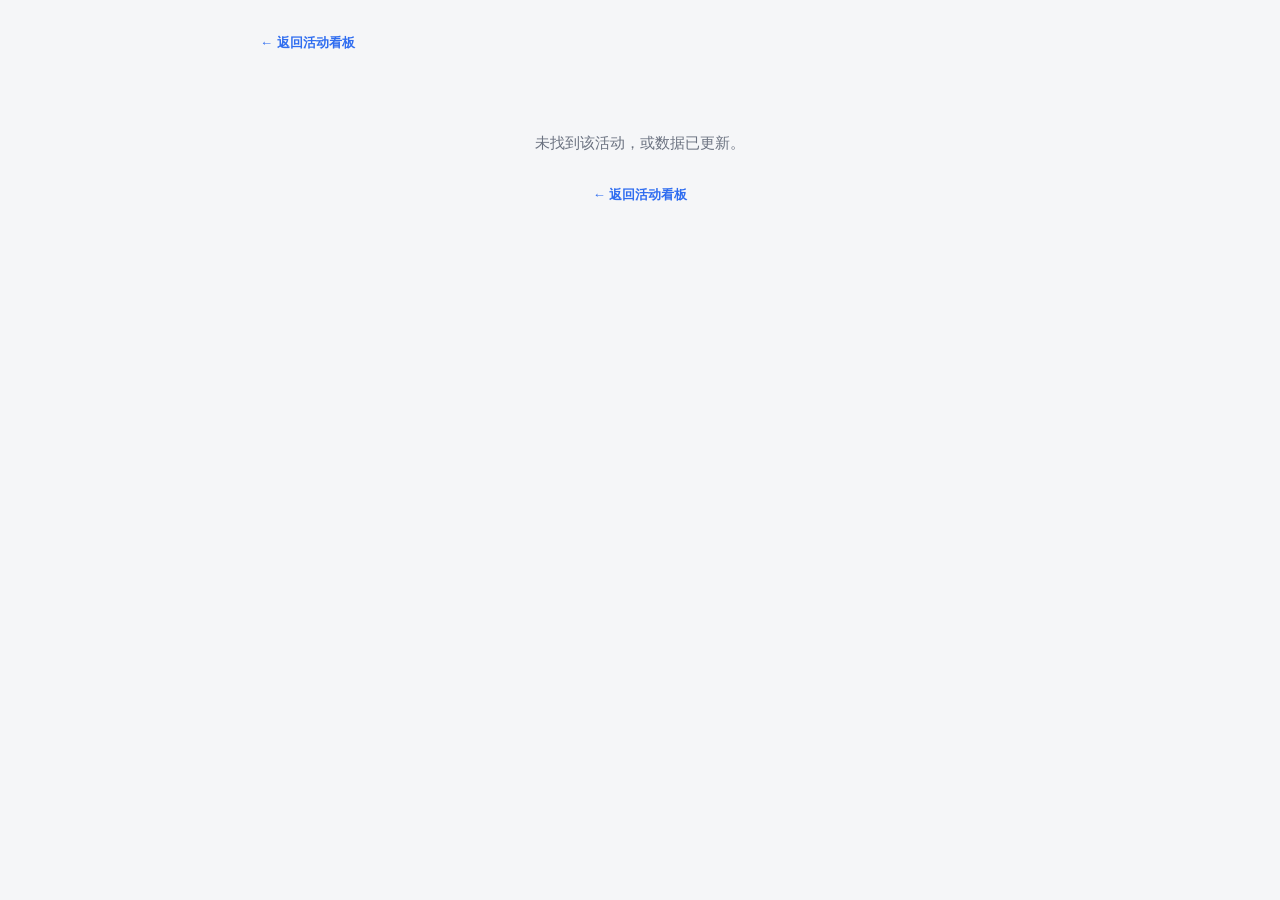
==== detail.html @ bc2b442b "Add files via upload" ====
<!DOCTYPE html>
<html lang="zh-CN" data-page-node-id="cXOPW4UHrCfQee3uPhlT7L">
<head data-page-node-id="YdECW9vHwVoOG7mIiL8a5S">
<meta charset="UTF-8" data-page-node-id="us6wDmDciY8MZjcLiHyi7c">
<meta name="viewport" content="width=device-width, initial-scale=1.0" data-page-node-id="p3mYzaTLha9vPz909jzflw">
<title>活动详情 · 广州本地活动</title>
<style>
  :root{
    --bg:#f5f6f8; --card:#fff; --ink:#1d2129; --sub:#6b7280; --line:#e9ebee;
    --accent:#e8543f; --accent2:#2f6df0;
    --exhi:#e8543f; --show:#7c4dff; --market:#11a87a; --talk:#f0991c;
    --sports:#0ea5e9; --family:#ec4899; --outdoor:#14b8a6; --expo:#d4a017;
  }
  *{box-sizing:border-box;margin:0;padding:0}
  body{background:var(--bg);color:var(--ink);font-family:-apple-system,BlinkMacSystemFont,"PingFang SC","Microsoft YaHei",sans-serif;line-height:1.7;padding:28px 16px 64px;-webkit-font-smoothing:antialiased}
  .wrap{max-width:760px;margin:0 auto}
  .back{display:inline-flex;align-items:center;gap:4px;font-size:13px;color:var(--accent2);text-decoration:none;margin-bottom:16px;font-weight:600}
  .back:hover{text-decoration:underline}
  .card{background:var(--card);border:1px solid var(--line);border-radius:14px;padding:22px 22px 20px}
  .chead{display:flex;align-items:center;gap:10px;margin-bottom:12px;flex-wrap:wrap}
  .tag{display:inline-block;font-size:12px;font-weight:700;color:#fff;border-radius:6px;padding:3px 11px;letter-spacing:.3px}
  .t-exhi{background:var(--exhi)} .t-show{background:var(--show)} .t-market{background:var(--market)} .t-talk{background:var(--talk)}
  .t-sports{background:var(--sports)} .t-family{background:var(--family)} .t-outdoor{background:var(--outdoor)} .t-expo{background:var(--expo)}
  .cost{display:inline-block;font-size:12px;font-weight:700;border-radius:6px;padding:3px 11px;letter-spacing:.3px}
  .c-free{background:#e7f7ef;color:#0e9f6e} .c-paid{background:#fdecea;color:#e8543f} .c-unknown{background:#eef0f3;color:#9aa1ab}
  h1{font-size:23px;line-height:1.4;margin-bottom:16px;font-weight:800;letter-spacing:.3px}
  .row{font-size:14px;color:var(--sub);display:flex;gap:8px;margin:7px 0;padding:8px 12px;background:#f7f8fa;border-radius:10px}
  .row .k{color:#9aa1ab;min-width:54px;flex-shrink:0}
  .row .v{color:var(--ink)}
  .desc{font-size:14px;color:#374151;margin:16px 0 20px;white-space:pre-wrap;line-height:1.8;padding:14px 16px;background:#f7f8fa;border-radius:12px}
  .acts{display:flex;gap:18px;flex-wrap:wrap;border-top:1px dashed var(--line);padding-top:18px}
  .acts a{font-size:14px;color:var(--accent2);text-decoration:none;font-weight:600;display:inline-flex;align-items:center;gap:4px}
  .acts a.map{color:var(--accent)}
  .acts a:hover{text-decoration:underline}
  #map{width:100%;height:300px;border-radius:14px;overflow:hidden;border:1px solid var(--line);margin-top:18px;background:#eef1f5}
  .missing{text-align:center;color:var(--sub);padding:60px 0;font-size:15px}
</style>
</head>
<body data-page-node-id="XkjlgSfdxPuiG0ePcEqgzM">
<div class="wrap" data-page-node-id="BBcuNBusrdkNjvkJFXrVzm">
  <a class="back" href="index.html" data-page-node-id="HmcPaAtJLAbDGAo1icGhYV">← 返回活动看板</a>
  <div id="box" data-page-node-id="OmiItUAKez1FGTD0wH9U9j"></div>
</div>

<script type="text/javascript">
  window._TMapSecurityConfig = {
    serviceHost: 'http://127.0.0.1:__WB_HTTP_PORT__/_TMapService/_wbt/__WB_TMAP_SECRET__',
  };
</script>
<script src="data.js"></script>
<script src="https://map.qq.com/api/gljs?v=1.exp&libraries=service"></script>
<script>
  var COLORS = { exhi:'#e8543f', show:'#7c4dff', market:'#11a87a', talk:'#f0991c', sports:'#0ea5e9', family:'#ec4899', outdoor:'#14b8a6', expo:'#d4a017' };
  var CATNAME = { exhi:'展览', show:'演出', market:'市集', talk:'讲座', sports:'体育', family:'亲子', outdoor:'户外', expo:'展会' };
  var COST = { free:{label:'免',name:'💰免费'}, paid:{label:'¥',name:'💰付费'}, unknown:{label:'?',name:'💰未知'} };
  var events = GZ_EVENTS.events;
  var VENUE = GZ_EVENTS.VENUE;

  function esc(s){ return String(s==null?'':s).replace(/&/g,'&amp;').replace(/</g,'&lt;').replace(/>/g,'&gt;').replace(/"/g,'&quot;'); }
  function mapUrl(kw){ return 'https://apis.map.qq.com/uri/v1/search?keyword=' + encodeURIComponent(kw) + '&region=广州市&referer=workbuddy'; }
  function getI(){ var p = new URLSearchParams(location.search); var i = parseInt(p.get('i'), 10); return isNaN(i) ? -1 : i; }

  function pin(color, letter){
    var svg = '<svg xmlns="http://www.w3.org/2000/svg" width="26" height="36">'
      + '<path d="M13 0C5.8 0 0 5.8 0 13c0 9 13 23 13 23s13-14 13-23C26 5.8 20.2 0 13 0z" fill="'+color+'"/>'
      + '<circle cx="13" cy="13" r="8" fill="#fff"/>'
      + '<text x="13" y="13" fill="'+color+'" font-size="10" font-weight="700" text-anchor="middle" dominant-baseline="central" font-family="sans-serif">'+letter+'</text>'
      + '</svg>';
    return 'data:image/svg+xml;charset=utf-8,'+encodeURIComponent(svg);
  }

  function initMap(e){
    var v = VENUE[e.kw];
    if(!v) return;
    var map = new TMap.Map('map', { zoom: 14, center: new TMap.LatLng(v[0], v[1]) });
    var styleId = e.cat + '_' + e.cost;
    var styles = {};
    styles[styleId] = new TMap.MarkerStyle({ width:26, height:36, anchor:{x:13,y:36}, src: pin(COLORS[e.cat], COST[e.cost].label) });
    new TMap.MultiMarker({ map: map, styles: styles, geometries: [ { id:'0', styleId: styleId, position: new TMap.LatLng(v[0], v[1]) } ] });
  }

  function render(){
    var box = document.getElementById('box');
    var i = getI();
    if(i < 0 || i >= events.length){
      box.innerHTML = '<div class="missing">未找到该活动，或数据已更新。<br><br><a class="back" href="index.html">← 返回活动看板</a></div>';
      return;
    }
    var e = events[i];
    var cat = e.cat;
    var html = '<div class="card">'
      + '<div class="chead"><span class="tag t-'+cat+'">'+ esc(e.tag||CATNAME[cat]) +'</span>'
      + '<span class="cost c-'+e.cost+'">'+ COST[e.cost].name +'</span></div>'
      + '<h1>'+ esc(e.name) +'</h1>'
      + '<div class="row"><span class="k">类别</span><span class="v">'+ CATNAME[cat] +'</span></div>'
      + '<div class="row"><span class="k">'+(e.dkey||'时间')+'</span><span class="v">'+ esc(e.date) +'</span></div>'
      + '<div class="row"><span class="k">地点</span><span class="v">'+ esc(e.venue) +'</span></div>'
      + (e.desc ? '<div class="desc">'+ esc(e.desc) +'</div>' : '')
      + '<div class="acts">'
      + (e.link ? '<a href="'+ esc(e.link) +'" target="_blank">🔗 原文</a>' : '')
      + '<a class="map" href="'+ esc(mapUrl(e.kw)) +'" target="_blank">📍 地图导航</a>'
      + '</div>'
      + '<div id="map"></div>'
      + '</div>';
    box.innerHTML = html;
    document.title = '详情 · ' + e.name;
    if(window.TMap) initMap(e);
  }

  render();
  if(!window.TMap){
    window.addEventListener('load', function(){
      var t = setInterval(function(){ if(window.TMap){ clearInterval(t); render(); } }, 300);
    });
  }
</script>
</body>
</html>
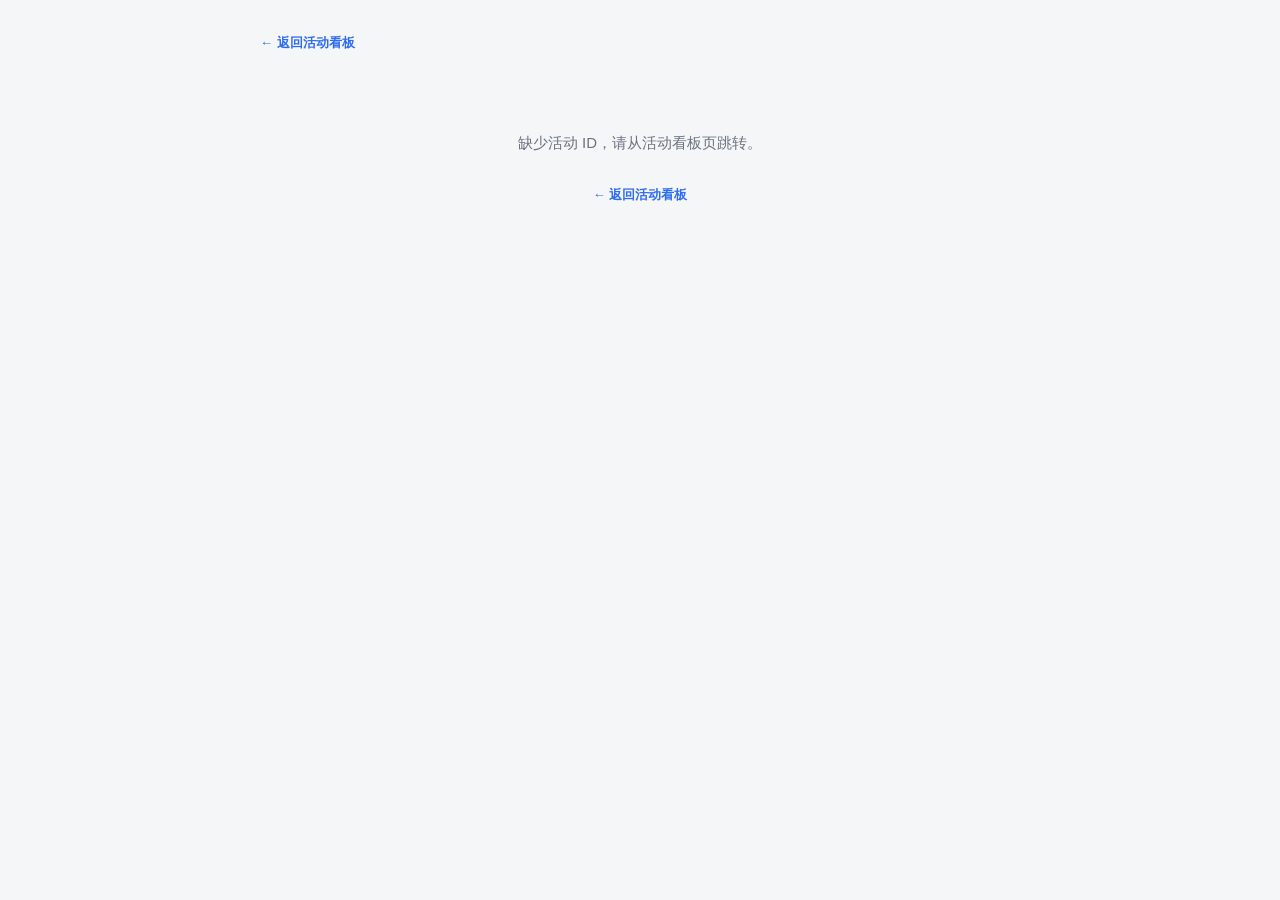
==== commit acc32e47: "Add files via upload" ====
--- a/detail.html
+++ b/detail.html
@@ -3,7 +3,8 @@
 <head data-page-node-id="YdECW9vHwVoOG7mIiL8a5S">
 <meta charset="UTF-8" data-page-node-id="us6wDmDciY8MZjcLiHyi7c">
 <meta name="viewport" content="width=device-width, initial-scale=1.0" data-page-node-id="p3mYzaTLha9vPz909jzflw">
-<title>活动详情 · 广州本地活动</title>
+<title>活动详情 · 城市本地活动</title>
+<link rel="stylesheet" href="assets/cards.css">
 <style>
   :root{
     --bg:#f5f6f8; --card:#fff; --ink:#1d2129; --sub:#6b7280; --line:#e9ebee;
@@ -27,6 +28,9 @@
   .row{font-size:14px;color:var(--sub);display:flex;gap:8px;margin:7px 0;padding:8px 12px;background:#f7f8fa;border-radius:10px}
   .row .k{color:#9aa1ab;min-width:54px;flex-shrink:0}
   .row .v{color:var(--ink)}
+  .row.price{background:#fff5f3}
+  .row.price .pv{color:#e8543f;font-weight:700;letter-spacing:.2px}
+  .row.price .pv.unknown{color:#9aa1ab;font-weight:400}
   .desc{font-size:14px;color:#374151;margin:16px 0 20px;white-space:pre-wrap;line-height:1.8;padding:14px 16px;background:#f7f8fa;border-radius:12px}
   .acts{display:flex;gap:18px;flex-wrap:wrap;border-top:1px dashed var(--line);padding-top:18px}
   .acts a{font-size:14px;color:var(--accent2);text-decoration:none;font-weight:600;display:inline-flex;align-items:center;gap:4px}
@@ -34,12 +38,18 @@
   .acts a:hover{text-decoration:underline}
   #map{width:100%;height:300px;border-radius:14px;overflow:hidden;border:1px solid var(--line);margin-top:18px;background:#eef1f5}
   .missing{text-align:center;color:var(--sub);padding:60px 0;font-size:15px}
+
+  /* 推荐区块（同地点 / 附近）：卡片样式统一由 assets/cards.css 提供，此处只管容器间距 */
+  .block{margin-top:26px}
+  .block:first-child{margin-top:22px}
 </style>
 </head>
 <body data-page-node-id="XkjlgSfdxPuiG0ePcEqgzM">
 <div class="wrap" data-page-node-id="BBcuNBusrdkNjvkJFXrVzm">
-  <a class="back" href="index.html" data-page-node-id="HmcPaAtJLAbDGAo1icGhYV">← 返回活动看板</a>
+  <a class="back" href="index.html" id="backLink" data-page-node-id="HmcPaAtJLAbDGAo1icGhYV">← 返回活动看板</a>
   <div id="box" data-page-node-id="OmiItUAKez1FGTD0wH9U9j"></div>
+  <div id="related" class="block"></div>
+  <div id="nearby" class="block"></div>
 </div>
 
 <script type="text/javascript">
@@ -47,18 +57,88 @@
     serviceHost: 'http://127.0.0.1:__WB_HTTP_PORT__/_TMapService/_wbt/__WB_TMAP_SECRET__',
   };
 </script>
-<script src="data.js"></script>
-<script src="https://map.qq.com/api/gljs?v=1.exp&libraries=service"></script>
+<script src="https://map.qq.com/api/gljs?v=1.exp"></script>
+<script src="dims/dims.js"></script>
 <script>
-  var COLORS = { exhi:'#e8543f', show:'#7c4dff', market:'#11a87a', talk:'#f0991c', sports:'#0ea5e9', family:'#ec4899', outdoor:'#14b8a6', expo:'#d4a017' };
-  var CATNAME = { exhi:'展览', show:'演出', market:'市集', talk:'讲座', sports:'体育', family:'亲子', outdoor:'户外', expo:'展会' };
-  var COST = { free:{label:'免',name:'💰免费'}, paid:{label:'¥',name:'💰付费'}, unknown:{label:'?',name:'💰未知'} };
-  var events = GZ_EVENTS.events;
-  var VENUE = GZ_EVENTS.VENUE;
+  // 维表 dims/（cities/cats/costs/venues）+ 事实表 data/<city>.js（按城市拆分）
+  var D = (function(){
+    var dim = window.APP_DIMS || {};
+    return { version: 2, meta: {},
+      cities: dim.cities || [], cats: dim.cats || [], costs: dim.costs || [], venues: [],
+      events: [] };
+  })();
+  var CITY_MAP = {}, CAT_MAP = {}, COST_MAP = {}, VENUE_MAP = {};
+  D.cities.forEach(function(c){ CITY_MAP[c.id] = c; });
+  D.cats.forEach(function(c){ CAT_MAP[c.id] = c; });
+  D.costs.forEach(function(c){ COST_MAP[c.id] = c; });
+  // 聚合各城市 venues 文件：每个文件暴露 window.APP_VENUES_<CITY>
+  D.cities.forEach(function(c){
+    var key = 'APP_VENUES_' + c.id.toUpperCase();
+    if(Array.isArray(window[key])) D.venues = D.venues.concat(window[key]);
+  });
+  // 兼容旧格式（单一 window.APP_VENUES 数组）
+  if(Array.isArray(window.APP_VENUES)) D.venues = D.venues.concat(window.APP_VENUES);
+  // 与维表自带 venues 取并集：两份来源可能不同步，缺一不可，否则部分活动打不出点位
+  if(Array.isArray((window.APP_DIMS||{}).venues)) D.venues = D.venues.concat(window.APP_DIMS.venues);
+  // 按 id 去重（先出现的优先）
+  (function(){
+    var seen = {}, uniq = [];
+    D.venues.forEach(function(v){ if(v && v.id && !seen[v.id]){ seen[v.id] = 1; uniq.push(v); } });
+    D.venues = uniq;
+  })();
+  if(!D.venues.length) console.error('[venues] 场馆维表为空（dims/venues_*.js 未正确加载），地图点位将全部消失');
+  D.venues.forEach(function(v){ VENUE_MAP[v.id] = v; });
+  var CAT_ORDER = D.cats.map(function(c){ return c.id; });
+
+  function getId(){ var p = new URLSearchParams(location.search); return p.get('id'); }
+
+  // 动态加载活动所在城市的 data 文件
+  function loadEventData(cityId, callback){
+    var script = document.createElement('script');
+    script.src = 'data/data_' + cityId + '.js';
+    script.onload = function(){
+      var fact = window.APP_DATA || {};
+      D.events = fact.events || [];
+      D.meta = fact.meta || {};
+      if(callback) callback();
+    };
+    script.onerror = function(){
+      console.error('Failed to load data for city: ' + cityId);
+      if(callback) callback();
+    };
+    document.head.appendChild(script);
+  }
+
+  function catOf(e){ return CAT_MAP[e.cat] || { name:'其他', title:'其他', color:'#9aa1ab' }; }
+  function venueOf(e){ return VENUE_MAP[e.venue] || null; }
+  function costOf(e){ return COST_MAP[e.cost] || { name:'未知', label:'?' }; }
+  function cityOf(e){ return CITY_MAP[e.city] || D.cities[0]; }
+
+  // 票价行：仅付费活动展示。有 price 显示金额，无则「价格待定」
+  function priceRow(e){
+    if(e.cost !== 'paid') return '';
+    var inner = e.price
+      ? '<span class="v pv">'+ esc(e.price) +'</span>'
+      : '<span class="v pv unknown">价格待定</span>';
+    return '<div class="row price"><span class="k">票价</span>'+ inner +'</div>';
+  }
+
+  // 多地点：venueIds = 全部地点；缺省回退到主键 venue。只保留维表中真实存在的 id（脏 id 静默忽略）
+  function venueIdsOf(e){
+    var raw = (e.venueIds && e.venueIds.length) ? e.venueIds : (e.venue ? [e.venue] : []);
+    var out = [], seen = {};
+    raw.forEach(function(id){ if(VENUE_MAP[id] && !seen[id]){ seen[id] = 1; out.push(id); } });
+    if(!out.length && e.venue && VENUE_MAP[e.venue]) out.push(e.venue);
+    return out;
+  }
+  function venuesOf(e){ return venueIdsOf(e).map(function(id){ return VENUE_MAP[id]; }); }
+  function isMeet(e, vid){ return (e.meetIds || []).indexOf(vid) >= 0; }
+  function venueLabel(e, v){ return v.name + (isMeet(e, v.id) ? '（集合点）' : ''); }
 
   function esc(s){ return String(s==null?'':s).replace(/&/g,'&amp;').replace(/</g,'&lt;').replace(/>/g,'&gt;').replace(/"/g,'&quot;'); }
-  function mapUrl(kw){ return 'https://apis.map.qq.com/uri/v1/search?keyword=' + encodeURIComponent(kw) + '&region=广州市&referer=workbuddy'; }
-  function getI(){ var p = new URLSearchParams(location.search); var i = parseInt(p.get('i'), 10); return isNaN(i) ? -1 : i; }
+  function mapUrl(v, city){
+    return 'https://apis.map.qq.com/uri/v1/search?keyword=' + encodeURIComponent(v ? v.name : '') + '&region=' + encodeURIComponent(city.name) + '&referer=workbuddy';
+  }
 
   function pin(color, letter){
     var svg = '<svg xmlns="http://www.w3.org/2000/svg" width="26" height="36">'
@@ -70,48 +150,286 @@
   }
 
   function initMap(e){
-    var v = VENUE[e.kw];
-    if(!v) return;
-    var map = new TMap.Map('map', { zoom: 14, center: new TMap.LatLng(v[0], v[1]) });
+    var vs = venuesOf(e);
+    if(!vs.length) return;
     var styleId = e.cat + '_' + e.cost;
     var styles = {};
-    styles[styleId] = new TMap.MarkerStyle({ width:26, height:36, anchor:{x:13,y:36}, src: pin(COLORS[e.cat], COST[e.cost].label) });
-    new TMap.MultiMarker({ map: map, styles: styles, geometries: [ { id:'0', styleId: styleId, position: new TMap.LatLng(v[0], v[1]) } ] });
-  }
-
-  function render(){
+    styles[styleId] = new TMap.MarkerStyle({ width:26, height:36, anchor:{x:13,y:36}, src: pin(catOf(e).color, costOf(e).label) });
+    var geoms = vs.map(function(v, i){ return { id: String(i), styleId: styleId, position: new TMap.LatLng(v.lat, v.lng) }; });
+    var map = new TMap.Map('map', { zoom: 14, center: new TMap.LatLng(vs[0].lat, vs[0].lng) });
+    new TMap.MultiMarker({ map: map, styles: styles, geometries: geoms });
+    if(vs.length > 1){
+      var b = new TMap.LatLngBounds(new TMap.LatLng(vs[0].lat, vs[0].lng), new TMap.LatLng(vs[0].lat, vs[0].lng));
+      vs.forEach(function(v){ b.extend(new TMap.LatLng(v.lat, v.lng)); });
+      map.fitBounds(b, { padding: 60 });
+    }
+  }
+
+  function pickVenue(e){
+    var vs = venuesOf(e);
+    if(vs.length <= 1){
+      location.href = mapUrl(vs[0] || venueOf(e), cityOf(e));
+      return;
+    }
+    var overlay = document.createElement('div');
+    overlay.style.cssText = 'position:fixed;top:0;left:0;right:0;bottom:0;background:rgba(0,0,0,.35);z-index:9999;display:flex;align-items:center;justify-content:center;font-family:sans-serif';
+    var box = document.createElement('div');
+    box.style.cssText = 'background:#fff;border-radius:14px;padding:20px 22px;max-width:360px;width:90%;box-shadow:0 10px 40px rgba(0,0,0,.18)';
+    var title = document.createElement('div');
+    title.style.cssText = 'font-size:15px;font-weight:700;margin-bottom:12px;color:#111';
+    title.textContent = '该活动在 ' + vs.length + ' 个地点举行，请选择：';
+    var list = document.createElement('div');
+    list.style.cssText = 'display:flex;flex-direction:column;gap:8px';
+    vs.forEach(function(v, i){
+      var btn = document.createElement('a');
+      btn.href = mapUrl(v, cityOf(e));
+      btn.target = '_blank';
+      btn.style.cssText = 'display:block;padding:10px 14px;border-radius:10px;background:#f7f8fa;color:#2563eb;text-decoration:none;font-size:14px;font-weight:600;border:1px solid #e5e7eb';
+      btn.textContent = (isMeet(e, v.id) ? '📍 ' : '') + (i+1) + '. ' + v.name + (isMeet(e, v.id) ? '（集合点）' : '');
+      list.appendChild(btn);
+    });
+    var close = document.createElement('button');
+    close.textContent = '取消';
+    close.style.cssText = 'margin-top:12px;width:100%;padding:9px;border-radius:10px;border:1px solid #d1d5db;background:#fff;color:#374151;font-size:14px;cursor:pointer';
+    close.onclick = function(){ document.body.removeChild(overlay); };
+    box.appendChild(title);
+    box.appendChild(list);
+    box.appendChild(close);
+    overlay.appendChild(box);
+    overlay.onclick = function(ev){ if(ev.target === overlay) document.body.removeChild(overlay); };
+    document.body.appendChild(overlay);
+  }
+
+  /* ================= 推荐卡片（同地点 / 附近共用） =================
+     卡片 HTML 只有这一处定义，样式全部来自 assets/cards.css，
+     与首页 index.html 的卡片结构保持一致。 */
+
+  // 单张卡片。extra: 挂在 chead 右侧的额外徽章 HTML（附近活动用距离徽章）
+  function cardHTML(x, extra){
+    var c = catOf(x);
+    return '<div class="evcard clickable" style="--c:'+ c.color +'" data-rid="'+ esc(x.id) +'" data-city="'+ esc(x.city) +'">'
+      + '<div class="chead"><span class="tag t-'+ esc(x.cat) +'">'+ esc(x.tag || c.name) +'</span>'
+      + '<span class="badges">'+ (extra || '')
+      + '<span class="cost c-'+ esc(x.cost) +'">💰'+ costOf(x).name +'</span></span></div>'
+      + '<h3>'+ esc(x.name) +'</h3>'
+      + '<div class="row"><span class="k">'+ esc(x.dkey || '时间') +'</span><span>'+ esc(x.date) +'</span></div>'
+      + '<div class="row"><span class="k">地点</span><span>'+ esc(x.venueText || (venuesOf(x)[0] || {}).name || '') +'</span></div>'
+      + priceRow(x)
+      + (x.desc ? '<div class="desc">'+ esc(x.desc) +'</div>' : '')
+      + '<div class="links"><a href="detail.html?id='+ encodeURIComponent(x.id) +'&city='+ encodeURIComponent(x.city) +'">查看详情 →</a></div>'
+      + '</div>';
+  }
+
+  // 区块外壳：标题 + 副标题 + 网格，并绑定整卡点击
+  function renderBlock(box, opt){
+    if(!box) return;
+    if(!opt.list.length){ box.innerHTML = ''; return; }
+    box.innerHTML = '<div class="sec-title"><span class="bar" style="background:'+ (opt.color || 'var(--accent)') +'"></span>'
+      + opt.title + '<span class="cnt"><b>'+ opt.list.length +'</b> 场</span></div>'
+      + '<div class="sec-sub">'+ opt.sub +'</div>'
+      + '<div class="ev-grid">'+ opt.list.map(function(x){ return cardHTML(x, x.__extra); }).join('') +'</div>';
+    Array.prototype.forEach.call(box.querySelectorAll('.evcard'), function(el){
+      el.addEventListener('click', function(ev){
+        if(ev.target.tagName === 'A') return;      // 点链接时不重复跳转
+        location.href = 'detail.html?id=' + encodeURIComponent(el.getAttribute('data-rid')) + '&city=' + encodeURIComponent(el.getAttribute('data-city'));
+      });
+    });
+  }
+
+  // 同地点其他活动：与当前活动共享任一场馆（排除自身）
+  function renderRelated(e){
+    var vids = venueIdsOf(e);
+    if(!vids.length){ var rb = document.getElementById('related'); if(rb) rb.innerHTML = ''; return []; }
+    var vset = {}; vids.forEach(function(id){ vset[id] = 1; });
+    var list = D.events.filter(function(x){
+      if(x.id === e.id) return false;
+      return venueIdsOf(x).some(function(id){ return vset[id]; });
+    });
+    // 有明确开始日期的排在前面、按日期升序；长期活动沉底
+    list.sort(function(a, b){
+      var sa = a.start || '9999-99-99', sb = b.start || '9999-99-99';
+      if(sa !== sb) return sa < sb ? -1 : 1;
+      return (a.name || '') < (b.name || '') ? -1 : 1;
+    });
+    var vname = (venuesOf(e)[0] || venueOf(e) || {}).name || '该地点';
+    renderBlock(document.getElementById('related'), {
+      title: '同地点其他活动',
+      color: 'var(--accent)',
+      sub: '<span class="pin">📍</span><span class="loc">'+ esc(vname) +'</span><span>· 同一地点同期进行</span>',
+      list: list
+    });
+    return list;
+  }
+
+  // 两点球面距离（米），用于「附近活动」
+  function distanceM(a, b){
+    var R = 6371000, rad = Math.PI / 180;
+    var dLat = (b.lat - a.lat) * rad, dLng = (b.lng - a.lng) * rad;
+    var s = Math.sin(dLat/2) * Math.sin(dLat/2)
+          + Math.cos(a.lat*rad) * Math.cos(b.lat*rad) * Math.sin(dLng/2) * Math.sin(dLng/2);
+    return 2 * R * Math.asin(Math.sqrt(s));
+  }
+
+  function fmtDist(m){
+    return m < 1000 ? Math.round(m / 10) * 10 + 'm' : (m / 1000).toFixed(1) + 'km';
+  }
+
+  // 附近活动：以当前活动场馆为圆心，NEARBY_M 米内的其他活动
+  // （排除自身，以及「同地点」区块已展示过的，避免上下重复）
+  var NEARBY_M = 2000;
+  function renderNearby(e, exclude){
+    var box = document.getElementById('nearby');
+    if(!box) return;
+    var centers = venueIdsOf(e).map(function(id){ return VENUE_MAP[id]; })
+      .filter(function(v){ return v && v.lat != null && v.lng != null; });
+    if(!centers.length){ box.innerHTML = ''; return; }
+    var baseName = centers[0].name || '该地点';
+    var excl = {}; excl[e.id] = 1;
+    (exclude || []).forEach(function(x){ excl[x.id] = 1; });
+
+    var hits = [];
+    D.events.forEach(function(x){
+      if(excl[x.id]) return;
+      var best = Infinity;
+      venueIdsOf(x).forEach(function(id){
+        var v = VENUE_MAP[id];
+        if(!v || v.lat == null || v.lng == null) return;
+        centers.forEach(function(c){
+          var d = distanceM(c, v);
+          if(d < best) best = d;
+        });
+      });
+      if(best <= NEARBY_M) hits.push({ e: x, d: best });
+    });
+    if(!hits.length){ box.innerHTML = ''; return; }
+    hits.sort(function(a, b){ return a.d - b.d; });
+    var list = hits.map(function(h){
+      h.e.__extra = '<span class="dist">'+ fmtDist(h.d) +'</span>';   // 距离徽章随卡片渲染
+      return h.e;
+    });
+    renderBlock(box, {
+      title: '附近活动',
+      color: 'var(--accent2)',
+      sub: '<span class="pin">📍</span><span>距</span><span class="loc">'+ esc(baseName) +'</span>'
+         + '<span>'+ (NEARBY_M/1000) +' 公里内 · 按距离由近到远</span>',
+      list: list
+    });
+    list.forEach(function(x){ delete x.__extra; });
+  }
+
+  function render(e){
     var box = document.getElementById('box');
-    var i = getI();
-    if(i < 0 || i >= events.length){
+    if(!e){
       box.innerHTML = '<div class="missing">未找到该活动，或数据已更新。<br><br><a class="back" href="index.html">← 返回活动看板</a></div>';
       return;
     }
-    var e = events[i];
-    var cat = e.cat;
+    var cat = catOf(e);
+    var vs = venuesOf(e);
+    var v = vs[0] || null;
+    var city = cityOf(e);
+    var vline = esc(e.venueText || (v ? v.name : ''));
+    if(vs.length > 1){
+      vline += '<div style="margin-top:4px;font-size:13px">'
+        + vs.map(function(x){
+            return '<a href="'+ esc(mapUrl(x, city)) +'" target="_blank" rel="noopener noreferrer" style="color:#2563eb;text-decoration:none;margin-right:10px;white-space:nowrap">📍 '+ esc(venueLabel(e, x)) +'</a>';
+          }).join('')
+        + '</div>';
+    }
+    var bl = document.getElementById('backLink');
+    if(bl) bl.href = 'index.html?city=' + encodeURIComponent(e.city);
     var html = '<div class="card">'
-      + '<div class="chead"><span class="tag t-'+cat+'">'+ esc(e.tag||CATNAME[cat]) +'</span>'
-      + '<span class="cost c-'+e.cost+'">'+ COST[e.cost].name +'</span></div>'
+      + '<div class="chead"><span class="tag" style="background:'+ cat.color +'">'+ esc(e.tag || cat.name) +'</span>'
+      + '<span class="cost c-'+e.cost+'">💰'+ costOf(e).name +'</span></div>'
       + '<h1>'+ esc(e.name) +'</h1>'
-      + '<div class="row"><span class="k">类别</span><span class="v">'+ CATNAME[cat] +'</span></div>'
+      + '<div class="row"><span class="k">类别</span><span class="v">'+ cat.name +'</span></div>'
       + '<div class="row"><span class="k">'+(e.dkey||'时间')+'</span><span class="v">'+ esc(e.date) +'</span></div>'
-      + '<div class="row"><span class="k">地点</span><span class="v">'+ esc(e.venue) +'</span></div>'
+      + '<div class="row"><span class="k">地点</span><span class="v">'+ vline +'</span></div>'
+      + priceRow(e)
       + (e.desc ? '<div class="desc">'+ esc(e.desc) +'</div>' : '')
       + '<div class="acts">'
-      + (e.link ? '<a href="'+ esc(e.link) +'" target="_blank">🔗 原文</a>' : '')
-      + '<a class="map" href="'+ esc(mapUrl(e.kw)) +'" target="_blank">📍 地图导航</a>'
+      + (e.link ? '<a href="'+ esc(e.link) +'" target="_blank" rel="noopener noreferrer">🔗 原文</a>' : '<a style="color:#9aa1ab">🔗 原文</a>')
+      + '<a class="map" id="mapNavBtn" href="javascript:void(0)">📍 地图导航</a>'
       + '</div>'
       + '<div id="map"></div>'
       + '</div>';
     box.innerHTML = html;
-    document.title = '详情 · ' + e.name;
+    var sameVenue = renderRelated(e);   // 先渲染同地点，再把它排除出「附近」，避免上下重复
+    renderNearby(e, sameVenue);
+    var navEl = document.getElementById('mapNavBtn');
+    if(navEl){ navEl.addEventListener('click', function(ev){ ev.preventDefault(); pickVenue(e); }); }
+    document.title = '详情 · ' + esc(e.name);
     if(window.TMap) initMap(e);
   }
 
-  render();
-  if(!window.TMap){
-    window.addEventListener('load', function(){
-      var t = setInterval(function(){ if(window.TMap){ clearInterval(t); render(); } }, 300);
-    });
+  // 启动：先根据 ?id= 找到活动所属城市，再加载数据
+  var id = getId();
+  var city = new URLSearchParams(location.search).get('city');
+  if(!id){
+    document.getElementById('box').innerHTML = '<div class="missing">缺少活动 ID，请从活动看板页跳转。<br><br><a class="back" href="index.html">← 返回活动看板</a></div>';
+  } else {
+    // 先加载 dims.js，然后遍历所有城市数据文件找到目标活动
+    var allCities = D.cities.map(function(c){ return c.id; });
+    var foundEvent = null;
+    var loadNext = function(idx){
+      if(idx >= allCities.length){
+        // 未找到，显示错误
+        document.getElementById('box').innerHTML = '<div class="missing">未找到该活动，或数据已更新。<br><br><a class="back" href="index.html">← 返回活动看板</a></div>';
+        return;
+      }
+      var cityId = allCities[idx];
+      var script = document.createElement('script');
+      script.src = 'data/data_' + cityId + '.js';
+      script.onload = function(){
+        var fact = window.APP_DATA || {};
+        var evts = fact.events || [];
+        var evt = evts.find(function(e){ return e.id === id; });
+        if(evt){
+          foundEvent = evt;
+          D.events = evts;
+          D.meta = fact.meta || {};
+          render(foundEvent);
+          if(window.TMap) initMapWithRetry(foundEvent);
+        } else {
+          loadNext(idx + 1);
+        }
+      };
+      script.onerror = function(){ loadNext(idx + 1); };
+      document.head.appendChild(script);
+    };
+    // 若 URL 携带 city 参数且有效，直接加载该城市，否则顺序遍历
+    var targetCity = city && allCities.indexOf(city) > -1 ? city : null;
+    if(targetCity){
+      var script = document.createElement('script');
+      script.src = 'data/data_' + targetCity + '.js';
+      script.onload = function(){
+        var fact = window.APP_DATA || {};
+        var evts = fact.events || [];
+        var evt = evts.find(function(e){ return e.id === id; });
+        if(evt){
+          foundEvent = evt;
+          D.events = evts;
+          D.meta = fact.meta || {};
+          render(foundEvent);
+          if(window.TMap) initMapWithRetry(foundEvent);
+        } else {
+          console.warn('[detail] 指定城市 ' + targetCity + ' 未找到活动，回退顺序加载');
+          loadNext(0);
+        }
+      };
+      script.onerror = function(){ loadNext(0); };
+      document.head.appendChild(script);
+    } else {
+      loadNext(0);
+    }
+  }
+
+  function initMapWithRetry(e){
+    if(window.TMap){ initMap(e); return; }
+    var retries = 0, max = 50;
+    var t = setInterval(function(){
+      if(window.TMap){ clearInterval(t); initMap(e); }
+      else if(++retries >= max){ clearInterval(t); console.error('[detail] TMap 加载超时'); }
+    }, 300);
   }
 </script>
 </body>
--- a/assets/cards.css
+++ b/assets/cards.css
@@ -0,0 +1,141 @@
+/* ============================================================
+   公共卡片 / 区块样式
+   被 index.html 与 detail.html 共同引用 —— 唯一来源
+   ============================================================ */
+
+:root{
+  --exhi:#e8543f; --show:#7c4dff; --market:#11a87a; --talk:#f0991c;
+  --sports:#0ea5e9; --family:#ec4899; --outdoor:#14b8a6; --expo:#d4a017;
+}
+
+.sec-title{
+  font-size:18px;font-weight:800;letter-spacing:.3px;
+  display:flex;align-items:center;gap:10px;margin:0 0 4px;
+}
+.sec-title .bar{width:5px;height:19px;border-radius:3px;background:var(--accent);flex-shrink:0}
+.sec-title .cnt{
+  font-size:12px;font-weight:700;color:var(--sub);
+  background:#fff;border:1px solid var(--line);
+  border-radius:999px;padding:2px 10px;margin-left:2px;
+}
+.sec-title .cnt b{color:var(--accent);font-weight:800}
+
+.sec-sub{
+  display:flex;align-items:center;gap:6px;flex-wrap:wrap;
+  font-size:13px;color:var(--sub);margin:0 0 15px;line-height:1.55;
+}
+.sec-sub .pin{font-size:12px;line-height:1}
+.sec-sub .loc{color:var(--ink);font-weight:700}
+
+.ev-grid{display:grid;grid-template-columns:repeat(auto-fill,minmax(300px,1fr));gap:15px}
+
+.evcard{
+  background:var(--card);border:1px solid var(--line);
+  border-top:3px solid var(--c,var(--line));
+  border-radius:14px;padding:16px 16px 14px;
+  transition:box-shadow .18s,transform .18s,border-color .18s;
+  box-shadow:0 1px 2px rgba(16,24,40,.03);
+  display:flex;flex-direction:column;
+}
+.evcard:hover,.evcard.clickable:hover{
+  box-shadow:0 8px 24px rgba(16,24,40,.10);
+  transform:translateY(-3px);
+  border-color:#dfe3e8;
+  border-top-color:var(--c,var(--line));
+}
+.evcard.clickable{cursor:pointer}
+
+.evcard .chead{display:flex;align-items:center;justify-content:space-between;gap:8px;margin-bottom:9px}
+.evcard .chead .badges{display:flex;align-items:center;gap:6px;flex-shrink:0}
+.evcard h3{font-size:15.5px;line-height:1.45;margin:0 0 9px;font-weight:700}
+
+.evcard .tag{
+  display:inline-block;font-size:11px;font-weight:700;color:#fff;
+  border-radius:6px;padding:2px 9px;letter-spacing:.3px;white-space:nowrap;
+}
+.t-exhi{background:var(--exhi)}   .t-show{background:var(--show)}
+.t-market{background:var(--market)} .t-talk{background:var(--talk)}
+.t-sports{background:var(--sports)} .t-family{background:var(--family)}
+.t-outdoor{background:var(--outdoor)} .t-expo{background:var(--expo)}
+
+.evcard .cost{
+  display:inline-block;font-size:11px;font-weight:700;
+  border-radius:6px;padding:2px 9px;line-height:1.5;letter-spacing:.3px;white-space:nowrap;
+}
+.c-free{background:#e7f7ef;color:#0e9f6e}
+.c-paid{background:#fdecea;color:#e8543f}
+.c-unknown{background:#eef0f3;color:#9aa1ab}
+
+.evcard .dist{
+  display:inline-block;font-size:11px;font-weight:700;
+  border-radius:6px;padding:2px 9px;line-height:1.5;letter-spacing:.3px;
+  background:#eef4ff;color:#2f6df0;white-space:nowrap;
+}
+
+.evcard .row{font-size:13px;color:var(--sub);display:flex;gap:7px;margin:3px 0;align-items:flex-start}
+.evcard .row .k{color:#9aa1ab;min-width:38px;flex-shrink:0}
+.evcard .row span+span{color:var(--ink);flex:1;min-width:0}
+.evcard .row.price .pv{color:#e8543f;font-weight:700;letter-spacing:.2px}
+.evcard .row.price .pv.unknown{color:#9aa1ab;font-weight:400}
+
+.evcard .desc{font-size:13px;color:#4b5563;margin:10px 0 0;line-height:1.7}
+
+.evcard .links{display:flex;gap:14px;flex-wrap:wrap;align-items:center;margin-top:12px}
+.evcard .links a{font-size:13px;color:var(--accent2);text-decoration:none;font-weight:600}
+.evcard .links a.map{color:var(--accent)}
+.evcard .links a:hover{text-decoration:underline}
+
+/* 响应式移动端适配 */
+@media (max-width: 640px) {
+  .ev-grid {
+    grid-template-columns: 1fr;
+    gap: 12px;
+  }
+  .sec-title .cnt {
+    font-size: 12px;
+    padding: 4px 8px;
+  }
+  .evcard {
+    padding: 12px 14px;
+    box-shadow: 0 2px 8px rgba(16, 24, 40, .06);
+  }
+  .evcard h3 {
+    font-size: 15px;
+    margin: 0 0 6px;
+  }
+  .evcard .row {
+    font-size: 13px;
+    margin: 5px 0;
+  }
+  .evcard .row .k {
+    color: #9aa1ab;
+    font-size: 13px;
+  }
+  .evcard .row span+span {
+    font-size: 13px;
+  }
+  .evcard .links {
+    flex-direction: column;
+    gap: 6px;
+  }
+  .evcard .links a {
+    font-size: 13px;
+    padding: 4px 6px;
+    background: #f9fafb;
+    border-radius: 8px;
+    color: #2563eb;
+  }
+  .evcard .links a:hover {
+    background: #eef0f3;
+  }
+  .evcard .links a.map {
+    color: #e8543f;
+  }
+  .evcard .links a.map:hover {
+    background: #fef3f2;
+  }
+  .evcard .links a:disabled {
+    color: #9aa1ab;
+    pointer-events: none;
+  }
+}
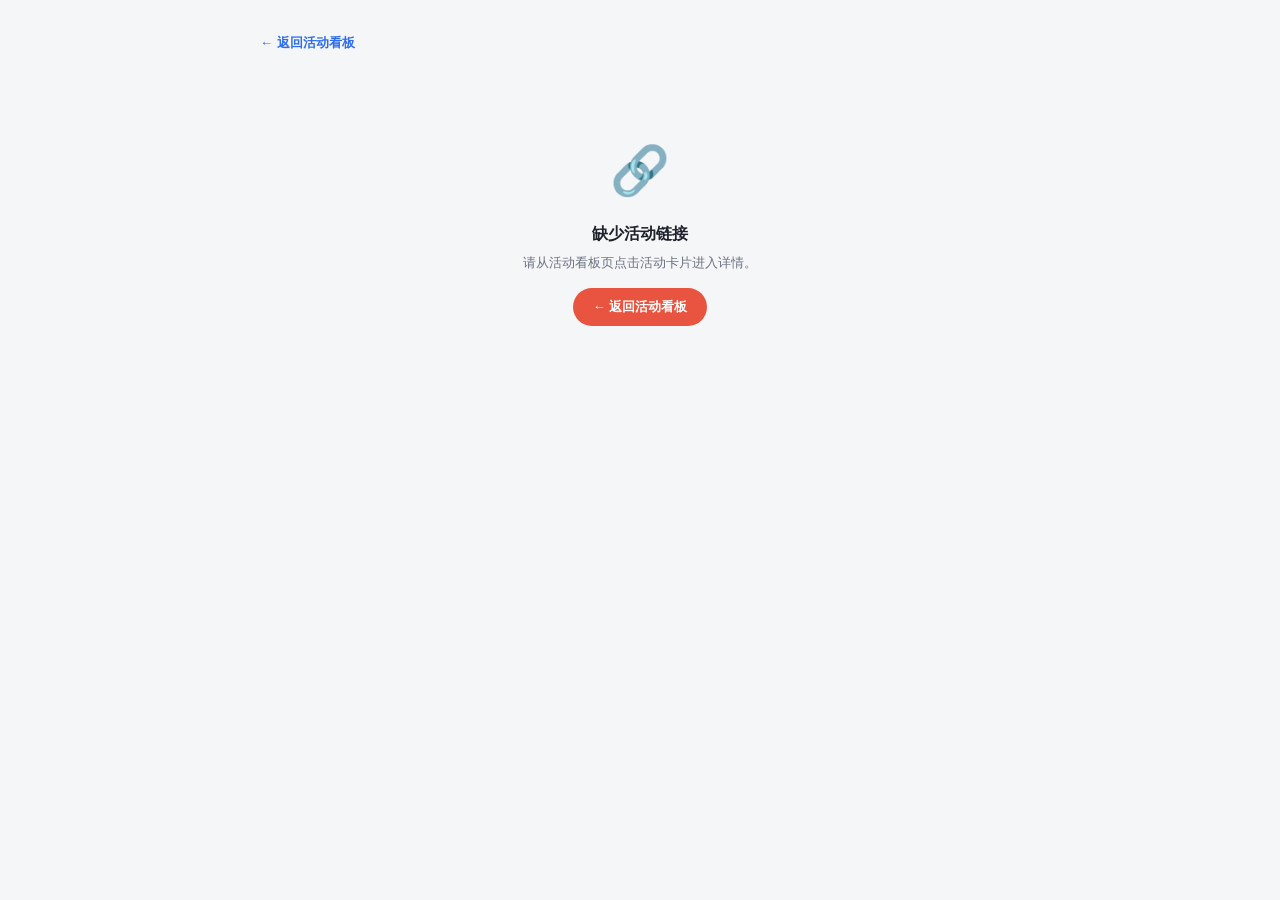
==== commit 0fc527e4: "Add files via upload" ====
--- a/detail.html
+++ b/detail.html
@@ -2,7 +2,7 @@
 <html lang="zh-CN" data-page-node-id="cXOPW4UHrCfQee3uPhlT7L">
 <head data-page-node-id="YdECW9vHwVoOG7mIiL8a5S">
 <meta charset="UTF-8" data-page-node-id="us6wDmDciY8MZjcLiHyi7c">
-<meta name="viewport" content="width=device-width, initial-scale=1.0" data-page-node-id="p3mYzaTLha9vPz909jzflw">
+<meta name="viewport" content="width=device-width, initial-scale=1.0, viewport-fit=cover" data-page-node-id="p3mYzaTLha9vPz909jzflw">
 <title>活动详情 · 城市本地活动</title>
 <link rel="stylesheet" href="assets/cards.css">
 <style>
@@ -36,17 +36,53 @@
   .acts a{font-size:14px;color:var(--accent2);text-decoration:none;font-weight:600;display:inline-flex;align-items:center;gap:4px}
   .acts a.map{color:var(--accent)}
   .acts a:hover{text-decoration:underline}
+  .acts a.share{color:var(--sub)}
+  .acts a.share:hover{color:var(--ink)}
   #map{width:100%;height:300px;border-radius:14px;overflow:hidden;border:1px solid var(--line);margin-top:18px;background:#eef1f5}
   .missing{text-align:center;color:var(--sub);padding:60px 0;font-size:15px}
+  .missing-icon{font-size:48px;margin-bottom:8px}
+  .missing-title{font-size:16px;font-weight:700;color:var(--ink);margin-bottom:6px}
+  .missing-hint{font-size:13px;color:var(--sub);margin-bottom:14px;line-height:1.6}
+  .missing-btn{display:inline-block;font-size:13px;padding:8px 20px;background:var(--accent);color:#fff;border:none;border-radius:999px;cursor:pointer;font-weight:600;text-decoration:none;transition:.15s}
+  .missing-btn:hover{background:#d14a35;text-decoration:none}
+
+  /* ===== 地图加载失败兜底 ===== */
+  .map-fallback{text-align:center;padding:30px 16px;background:#f9fafb;border:1px dashed var(--line);border-radius:14px;margin-top:12px}
+  .map-fallback-icon{font-size:40px;margin-bottom:8px}
+  .map-fallback-text{font-size:14px;font-weight:700;color:var(--ink);margin-bottom:4px}
+  .map-fallback-hint{font-size:12px;color:var(--sub);margin-bottom:10px}
+  .map-fallback-btn{font-size:12px;padding:7px 18px;background:var(--accent);color:#fff;border:none;border-radius:999px;cursor:pointer;font-weight:600}
+  .map-fallback-btn:hover{background:#d14a35}
 
   /* 推荐区块（同地点 / 附近）：卡片样式统一由 assets/cards.css 提供，此处只管容器间距 */
   .block{margin-top:26px}
   .block:first-child{margin-top:22px}
+  /* ===== 手机端适配（≤640px） ===== */
+  @media (max-width: 640px){
+    body{padding:calc(env(safe-area-inset-top) + 18px) 12px calc(env(safe-area-inset-bottom) + 48px)}
+    .wrap{max-width:100%}
+    .back{font-size:13px;margin-bottom:12px}
+    .card{padding:18px 16px;border-radius:12px}
+    h1{font-size:20px;line-height:1.35;margin-bottom:12px}
+    .chead{gap:8px;margin-bottom:10px}
+    .row{font-size:13px;padding:9px 12px;margin:6px 0}
+    .row .k{min-width:48px}
+    .desc{font-size:13px;padding:12px 14px;margin:14px 0 16px;line-height:1.75}
+    /* 操作按钮：一行并排，等宽紧凑 */
+    .acts{flex-direction:row;flex-wrap:nowrap;gap:8px;padding-top:14px}
+    .acts a{width:auto;flex:1 1 0;min-width:0;justify-content:center;padding:10px 6px;font-size:13px;background:#f5f7fa;border-radius:10px}
+    .acts a.map{background:#fef3f2}
+    #map{height:260px;margin-top:14px}
+    .missing{padding:40px 0;font-size:14px}
+    .block{margin-top:20px}
+    .block:first-child{margin-top:18px}
+    .sec-title{font-size:16px}
+  }
 </style>
 </head>
 <body data-page-node-id="XkjlgSfdxPuiG0ePcEqgzM">
 <div class="wrap" data-page-node-id="BBcuNBusrdkNjvkJFXrVzm">
-  <a class="back" href="index.html" id="backLink" data-page-node-id="HmcPaAtJLAbDGAo1icGhYV">← 返回活动看板</a>
+  <a class="back" href="index.html" id="backLink" data-page-node-id="HmcPaAtJLAbDGAo1icGhYV" aria-label="返回活动看板">← 返回活动看板</a>
   <div id="box" data-page-node-id="OmiItUAKez1FGTD0wH9U9j"></div>
   <div id="related" class="block"></div>
   <div id="nearby" class="block"></div>
@@ -68,6 +104,7 @@
       events: [] };
   })();
   var CITY_MAP = {}, CAT_MAP = {}, COST_MAP = {}, VENUE_MAP = {};
+  var currentEvent = null;  // 当前详情页活动，供地图重试使用
   D.cities.forEach(function(c){ CITY_MAP[c.id] = c; });
   D.cats.forEach(function(c){ CAT_MAP[c.id] = c; });
   D.costs.forEach(function(c){ COST_MAP[c.id] = c; });
@@ -141,10 +178,12 @@
   }
 
   function pin(color, letter){
-    var svg = '<svg xmlns="http://www.w3.org/2000/svg" width="26" height="36">'
-      + '<path d="M13 0C5.8 0 0 5.8 0 13c0 9 13 23 13 23s13-14 13-23C26 5.8 20.2 0 13 0z" fill="'+color+'"/>'
-      + '<circle cx="13" cy="13" r="8" fill="#fff"/>'
-      + '<text x="13" y="13" fill="'+color+'" font-size="10" font-weight="700" text-anchor="middle" dominant-baseline="central" font-family="sans-serif">'+letter+'</text>'
+    var isMobile = window.innerWidth <= 640;
+    var w = isMobile ? 36 : 26, h = isMobile ? 48 : 36;
+    var svg = '<svg xmlns="http://www.w3.org/2000/svg" width="'+ w +'" height="'+ h +'">'
+      + '<path d="M'+ (w/2) +' 0C'+ (w/2-5.2) +' 0 0 '+ (h/2-8) +' 0 '+ (h/2) +'c0 9 '+ (w/2) +' '+ (h-(h/2)) +' '+ (w/2) +' '+ (h-(h/2)) +'s'+ (w/2) +'-14 '+ (w/2) +'-'+ (h/2) +'C'+ w +' '+ (h/2-8) +' '+ (w/2+5.2) +' 0 '+ (w/2) +' 0z" fill="'+color+'"/>'
+      + '<circle cx="'+ (w/2) +'" cy="'+ (h/2-4) +'" r="'+(isMobile?9:8)+'" fill="#fff"/>'
+      + '<text x="'+ (w/2) +'" y="'+ (h/2-4) +'" fill="'+color+'" font-size="'+(isMobile?11:10)+'" font-weight="700" text-anchor="middle" dominant-baseline="central" font-family="sans-serif">'+letter+'</text>'
       + '</svg>';
     return 'data:image/svg+xml;charset=utf-8,'+encodeURIComponent(svg);
   }
@@ -153,8 +192,10 @@
     var vs = venuesOf(e);
     if(!vs.length) return;
     var styleId = e.cat + '_' + e.cost;
+    var isMobile = window.innerWidth <= 640;
+    var mw = isMobile ? 36 : 26, mh = isMobile ? 48 : 36;
     var styles = {};
-    styles[styleId] = new TMap.MarkerStyle({ width:26, height:36, anchor:{x:13,y:36}, src: pin(catOf(e).color, costOf(e).label) });
+    styles[styleId] = new TMap.MarkerStyle({ width:mw, height:mh, anchor:{x:Math.round(mw/2),y:mh}, src: pin(catOf(e).color, costOf(e).label) });
     var geoms = vs.map(function(v, i){ return { id: String(i), styleId: styleId, position: new TMap.LatLng(v.lat, v.lng) }; });
     var map = new TMap.Map('map', { zoom: 14, center: new TMap.LatLng(vs[0].lat, vs[0].lng) });
     new TMap.MultiMarker({ map: map, styles: styles, geometries: geoms });
@@ -320,7 +361,12 @@
   function render(e){
     var box = document.getElementById('box');
     if(!e){
-      box.innerHTML = '<div class="missing">未找到该活动，或数据已更新。<br><br><a class="back" href="index.html">← 返回活动看板</a></div>';
+      box.innerHTML = '<div class="missing">'
+        + '<div class="missing-icon">🔍</div>'
+        + '<div class="missing-title">未找到该活动</div>'
+        + '<div class="missing-hint">活动可能已结束，或数据已更新。<br>试试从活动看板搜索其他活动。</div>'
+        + '<a class="missing-btn" href="index.html">← 返回活动看板</a>'
+        + '</div>';
       return;
     }
     var cat = catOf(e);
@@ -349,14 +395,41 @@
       + '<div class="acts">'
       + (e.link ? '<a href="'+ esc(e.link) +'" target="_blank" rel="noopener noreferrer">🔗 原文</a>' : '<a style="color:#9aa1ab">🔗 原文</a>')
       + '<a class="map" id="mapNavBtn" href="javascript:void(0)">📍 地图导航</a>'
+      + '<a class="share" id="shareBtn" href="javascript:void(0)">🔗 分享</a>'
       + '</div>'
       + '<div id="map"></div>'
+      + '<div id="map-fallback" class="map-fallback" style="display:none">'
+      + '<div class="map-fallback-icon">🗺️</div>'
+      + '<p class="map-fallback-text">地图加载失败</p>'
+      + '<p class="map-fallback-hint">仍可查看活动详情与导航链接</p>'
+      + '<button class="map-fallback-btn" onclick="retryDetailMap()">重试加载地图</button>'
+      + '</div>'
       + '</div>';
     box.innerHTML = html;
     var sameVenue = renderRelated(e);   // 先渲染同地点，再把它排除出「附近」，避免上下重复
     renderNearby(e, sameVenue);
     var navEl = document.getElementById('mapNavBtn');
     if(navEl){ navEl.addEventListener('click', function(ev){ ev.preventDefault(); pickVenue(e); }); }
+    var shareEl = document.getElementById('shareBtn');
+    if(shareEl){
+      shareEl.addEventListener('click', function(ev){
+        ev.preventDefault();
+        var url = location.href;
+        if(navigator.clipboard && navigator.clipboard.writeText){
+          navigator.clipboard.writeText(url).then(function(){
+            shareEl.textContent = '✓ 已复制';
+            setTimeout(function(){ shareEl.textContent = '🔗 分享'; }, 2000);
+          });
+        } else {
+          var ta = document.createElement('textarea'); ta.value = url; ta.style.position = 'fixed'; ta.style.opacity = '0';
+          document.body.appendChild(ta); ta.select();
+          try { document.execCommand('copy'); } catch(e){}
+          document.body.removeChild(ta);
+          shareEl.textContent = '✓ 已复制';
+          setTimeout(function(){ shareEl.textContent = '🔗 分享'; }, 2000);
+        }
+      });
+    }
     document.title = '详情 · ' + esc(e.name);
     if(window.TMap) initMap(e);
   }
@@ -365,7 +438,12 @@
   var id = getId();
   var city = new URLSearchParams(location.search).get('city');
   if(!id){
-    document.getElementById('box').innerHTML = '<div class="missing">缺少活动 ID，请从活动看板页跳转。<br><br><a class="back" href="index.html">← 返回活动看板</a></div>';
+    document.getElementById('box').innerHTML = '<div class="missing">'
+      + '<div class="missing-icon">🔗</div>'
+      + '<div class="missing-title">缺少活动链接</div>'
+      + '<div class="missing-hint">请从活动看板页点击活动卡片进入详情。</div>'
+      + '<a class="missing-btn" href="index.html">← 返回活动看板</a>'
+      + '</div>';
   } else {
     // 先加载 dims.js，然后遍历所有城市数据文件找到目标活动
     var allCities = D.cities.map(function(c){ return c.id; });
@@ -424,13 +502,42 @@
   }
 
   function initMapWithRetry(e){
+    currentEvent = e;  // 保存当前活动，供重试使用
     if(window.TMap){ initMap(e); return; }
     var retries = 0, max = 50;
     var t = setInterval(function(){
       if(window.TMap){ clearInterval(t); initMap(e); }
-      else if(++retries >= max){ clearInterval(t); console.error('[detail] TMap 加载超时'); }
+      else if(++retries >= max){
+        clearInterval(t);
+        console.error('[detail] TMap 加载超时');
+        var fb=document.getElementById('map-fallback');
+        var mapEl=document.getElementById('map');
+        if(fb) fb.style.display='block';
+        if(mapEl) mapEl.style.display='none';
+      }
     }, 300);
   }
+
+  // 重试加载详情页地图
+  window.retryDetailMap = function(){
+    var fb=document.getElementById('map-fallback');
+    var mapEl=document.getElementById('map');
+    if(fb) fb.style.display='none';
+    if(mapEl) mapEl.style.display='block';
+    if(!currentEvent) return;
+    if(window.TMap){ initMap(currentEvent); }
+    else {
+      var retries = 0, max = 50;
+      var t = setInterval(function(){
+        if(window.TMap){ clearInterval(t); initMap(currentEvent); }
+        else if(++retries >= max){
+          clearInterval(t);
+          if(fb) fb.style.display='block';
+          if(mapEl) mapEl.style.display='none';
+        }
+      }, 300);
+    }
+  };
 </script>
 </body>
 </html>
--- a/assets/cards.css
+++ b/assets/cards.css
@@ -11,14 +11,24 @@
 .sec-title{
   font-size:18px;font-weight:800;letter-spacing:.3px;
   display:flex;align-items:center;gap:10px;margin:0 0 4px;
+  width:100%;background:none;border:0;padding:6px 0;cursor:pointer;
+  font-family:inherit;color:var(--ink);text-align:left;
 }
+.sec-title:hover{opacity:.85}
 .sec-title .bar{width:5px;height:19px;border-radius:3px;background:var(--accent);flex-shrink:0}
+.sec-title .sec-name{color:var(--ink)}
 .sec-title .cnt{
   font-size:12px;font-weight:700;color:var(--sub);
   background:#fff;border:1px solid var(--line);
   border-radius:999px;padding:2px 10px;margin-left:2px;
 }
 .sec-title .cnt b{color:var(--accent);font-weight:800}
+.sec-title .chev{
+  margin-left:auto;font-size:14px;color:var(--sub);
+  transition:transform .2s;flex-shrink:0;
+}
+.sec-title[aria-expanded="false"] .chev{transform:rotate(-90deg)}
+section.collapsed .ev-grid{display:none}
 
 .sec-sub{
   display:flex;align-items:center;gap:6px;flex-wrap:wrap;
@@ -115,15 +125,17 @@
     font-size: 13px;
   }
   .evcard .links {
-    flex-direction: column;
-    gap: 6px;
+    flex-direction: row;
+    flex-wrap: wrap;
+    gap: 8px;
   }
   .evcard .links a {
     font-size: 13px;
-    padding: 4px 6px;
+    padding: 6px 10px;
     background: #f9fafb;
     border-radius: 8px;
     color: #2563eb;
+    flex: 0 0 auto;
   }
   .evcard .links a:hover {
     background: #eef0f3;
